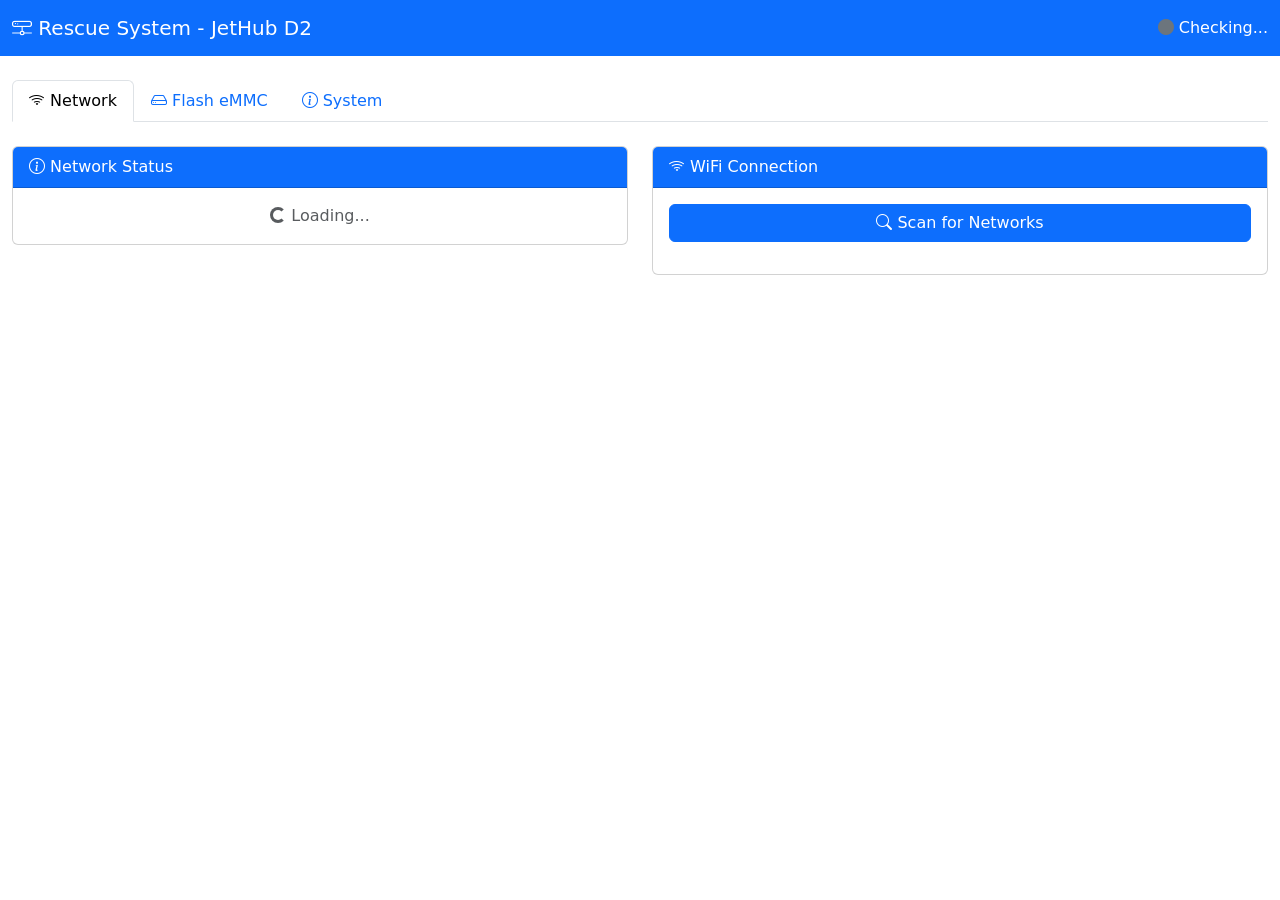
==== web-application/static/index.html @ 36097a75 "Initial commit" ====
<!DOCTYPE html>
<html lang="en">
<head>
    <meta charset="UTF-8">
    <meta name="viewport" content="width=device-width, initial-scale=1.0">
    <title>Rescue System - JetHub D2</title>

    <!-- Bootstrap 5 CSS -->
    <link href="https://cdn.jsdelivr.net/npm/bootstrap@5.3.0/dist/css/bootstrap.min.css" rel="stylesheet">

    <!-- Bootstrap Icons -->
    <link href="https://cdn.jsdelivr.net/npm/bootstrap-icons@1.10.0/font/bootstrap-icons.css" rel="stylesheet">

    <!-- Custom CSS -->
    <link href="/css/style.css" rel="stylesheet">
</head>
<body>
    <!-- Header -->
    <nav class="navbar navbar-dark bg-primary">
        <div class="container-fluid">
            <span class="navbar-brand mb-0 h1">
                <i class="bi bi-hdd-network"></i>
                Rescue System - JetHub D2
            </span>
            <span class="navbar-text text-white" id="connection-status">
                <i class="bi bi-circle-fill text-secondary"></i>
                Checking...
            </span>
        </div>
    </nav>

    <!-- Main Container -->
    <div class="container-fluid mt-4">
        <!-- Navigation Tabs -->
        <ul class="nav nav-tabs mb-4" id="mainTabs" role="tablist">
            <li class="nav-item" role="presentation">
                <button class="nav-link active" id="network-tab" data-bs-toggle="tab" data-bs-target="#network" type="button" role="tab">
                    <i class="bi bi-wifi"></i> Network
                </button>
            </li>
            <li class="nav-item" role="presentation">
                <button class="nav-link" id="flash-tab" data-bs-toggle="tab" data-bs-target="#flash" type="button" role="tab">
                    <i class="bi bi-hdd"></i> Flash eMMC
                </button>
            </li>
            <li class="nav-item" role="presentation">
                <button class="nav-link" id="system-tab" data-bs-toggle="tab" data-bs-target="#system" type="button" role="tab">
                    <i class="bi bi-info-circle"></i> System
                </button>
            </li>
        </ul>

        <!-- Tab Content -->
        <div class="tab-content" id="mainTabContent">

            <!-- Network Tab -->
            <div class="tab-pane fade show active" id="network" role="tabpanel">
                <div class="row">
                    <!-- Current Status -->
                    <div class="col-md-6 mb-4">
                        <div class="card">
                            <div class="card-header bg-primary text-white">
                                <i class="bi bi-info-circle"></i> Network Status
                            </div>
                            <div class="card-body" id="network-status">
                                <div class="text-center text-muted">
                                    <div class="spinner-border spinner-border-sm" role="status"></div>
                                    Loading...
                                </div>
                            </div>
                        </div>
                    </div>

                    <!-- WiFi Connection -->
                    <div class="col-md-6 mb-4">
                        <div class="card">
                            <div class="card-header bg-primary text-white">
                                <i class="bi bi-wifi"></i> WiFi Connection
                            </div>
                            <div class="card-body">
                                <button class="btn btn-primary w-100 mb-3" id="scan-wifi-btn" onclick="scanWiFi()">
                                    <i class="bi bi-search"></i> Scan for Networks
                                </button>

                                <div id="wifi-networks" class="d-none">
                                    <div class="mb-3">
                                        <label for="wifi-ssid" class="form-label">Network</label>
                                        <select class="form-select" id="wifi-ssid">
                                            <option value="">Select network...</option>
                                        </select>
                                    </div>
                                    <div class="mb-3">
                                        <label for="wifi-password" class="form-label">Password</label>
                                        <div class="input-group">
                                            <input type="password" class="form-control" id="wifi-password">
                                            <button class="btn btn-outline-secondary" type="button" id="toggle-password" onclick="togglePasswordVisibility()">
                                                <i class="bi bi-eye" id="password-icon"></i>
                                            </button>
                                        </div>
                                    </div>
                                    <button class="btn btn-success w-100" id="connect-wifi-btn" onclick="connectWiFi()">
                                        <i class="bi bi-plug"></i> Connect
                                    </button>
                                    <div id="wifi-connection-status" class="mt-3 d-none">
                                        <div class="alert alert-info mb-0">
                                            <div class="d-flex align-items-center">
                                                <div class="spinner-border spinner-border-sm me-2" role="status"></div>
                                                <span id="wifi-status-text">Connecting...</span>
                                            </div>
                                        </div>
                                    </div>
                                </div>
                            </div>
                        </div>

                    </div>
                </div>
            </div>

            <!-- Flash Tab -->
            <div class="tab-pane fade" id="flash" role="tabpanel">
                <div class="row">
                    <!-- Image Selection -->
                    <div class="col-md-6 mb-4">
                        <div class="card">
                            <div class="card-header bg-primary text-white">
                                <i class="bi bi-cloud-download"></i> Available Images
                            </div>
                            <div class="card-body">
                                <button class="btn btn-primary mb-3" onclick="loadImages()">
                                    <i class="bi bi-arrow-clockwise"></i> Refresh List
                                </button>

                                <div id="image-list">
                                    <div class="text-center text-muted">
                                        <div class="spinner-border spinner-border-sm" role="status"></div>
                                        Loading images...
                                    </div>
                                </div>
                            </div>
                        </div>
                    </div>

                    <!-- Flash Progress -->
                    <div class="col-md-6 mb-4">
                        <div class="card">
                            <div class="card-header bg-primary text-white">
                                <i class="bi bi-speedometer"></i> Progress
                            </div>
                            <div class="card-body">
                                <div id="flash-status">
                                    <p class="text-muted">No operation in progress</p>
                                </div>

                                <!-- Download Progress -->
                                <div id="download-progress" class="d-none">
                                    <h6>Downloading...</h6>
                                    <div class="progress mb-2">
                                        <div id="download-progress-bar" class="progress-bar progress-bar-striped progress-bar-animated" role="progressbar" style="width: 0%"></div>
                                    </div>
                                    <p class="small text-muted" id="download-status">0%</p>
                                    <button class="btn btn-sm btn-danger mt-2" onclick="cancelDownload()">
                                        <i class="bi bi-x-circle"></i> Cancel Download
                                    </button>
                                </div>

                                <!-- Flash Progress -->
                                <div id="flashing-progress" class="d-none">
                                    <h6>Flashing to eMMC...</h6>
                                    <div class="progress mb-2">
                                        <div class="progress-bar progress-bar-striped progress-bar-animated bg-warning" role="progressbar" style="width: 100%"></div>
                                    </div>
                                    <p class="small text-muted">Please wait, this may take several minutes...</p>
                                    <div class="alert alert-warning" role="alert">
                                        <i class="bi bi-exclamation-triangle"></i>
                                        <strong>Do not power off the device!</strong>
                                    </div>
                                </div>
                            </div>
                        </div>
                    </div>
                </div>

                <!-- Downloaded Files -->
                <div class="row">
                    <div class="col-12 mb-4">
                        <div class="card">
                            <div class="card-header bg-success text-white d-flex justify-content-between align-items-center">
                                <span><i class="bi bi-hdd"></i> Downloaded Files</span>
                                <button class="btn btn-sm btn-light" onclick="loadDownloadedFiles()">
                                    <i class="bi bi-arrow-clockwise"></i> Refresh
                                </button>
                            </div>
                            <div class="card-body">
                                <div id="downloaded-files">
                                    <div class="text-center text-muted">
                                        <div class="spinner-border spinner-border-sm" role="status"></div>
                                        Loading files...
                                    </div>
                                </div>
                            </div>
                        </div>
                    </div>
                </div>
            </div>

            <!-- System Tab -->
            <div class="tab-pane fade" id="system" role="tabpanel">
                <div class="row">
                    <!-- System Information -->
                    <div class="col-md-6 mb-4">
                        <div class="card">
                            <div class="card-header bg-primary text-white">
                                <i class="bi bi-cpu"></i> System Information
                            </div>
                            <div class="card-body" id="system-info">
                                <div class="text-center text-muted">
                                    <div class="spinner-border spinner-border-sm" role="status"></div>
                                    Loading...
                                </div>
                            </div>
                        </div>
                    </div>

                    <!-- System Actions -->
                    <div class="col-md-6 mb-4">
                        <div class="card">
                            <div class="card-header bg-primary text-white">
                                <i class="bi bi-gear"></i> System Actions
                            </div>
                            <div class="card-body">
                                <button class="btn btn-danger w-100" onclick="rebootSystem()">
                                    <i class="bi bi-arrow-clockwise"></i> Reboot System
                                </button>
                            </div>
                        </div>
                    </div>
                </div>
            </div>
        </div>
    </div>

    <!-- Toast Container for Notifications -->
    <div class="toast-container position-fixed bottom-0 end-0 p-3">
        <div id="notification-toast" class="toast" role="alert" aria-live="assertive" aria-atomic="true">
            <div class="toast-header">
                <strong class="me-auto" id="toast-title">Notification</strong>
                <button type="button" class="btn-close" data-bs-dismiss="toast" aria-label="Close"></button>
            </div>
            <div class="toast-body" id="toast-body">
                Message
            </div>
        </div>
    </div>

    <!-- Bootstrap 5 JS Bundle -->
    <script src="https://cdn.jsdelivr.net/npm/bootstrap@5.3.0/dist/js/bootstrap.bundle.min.js"></script>

    <!-- Custom JS -->
    <script src="/js/app.js"></script>
</body>
</html>
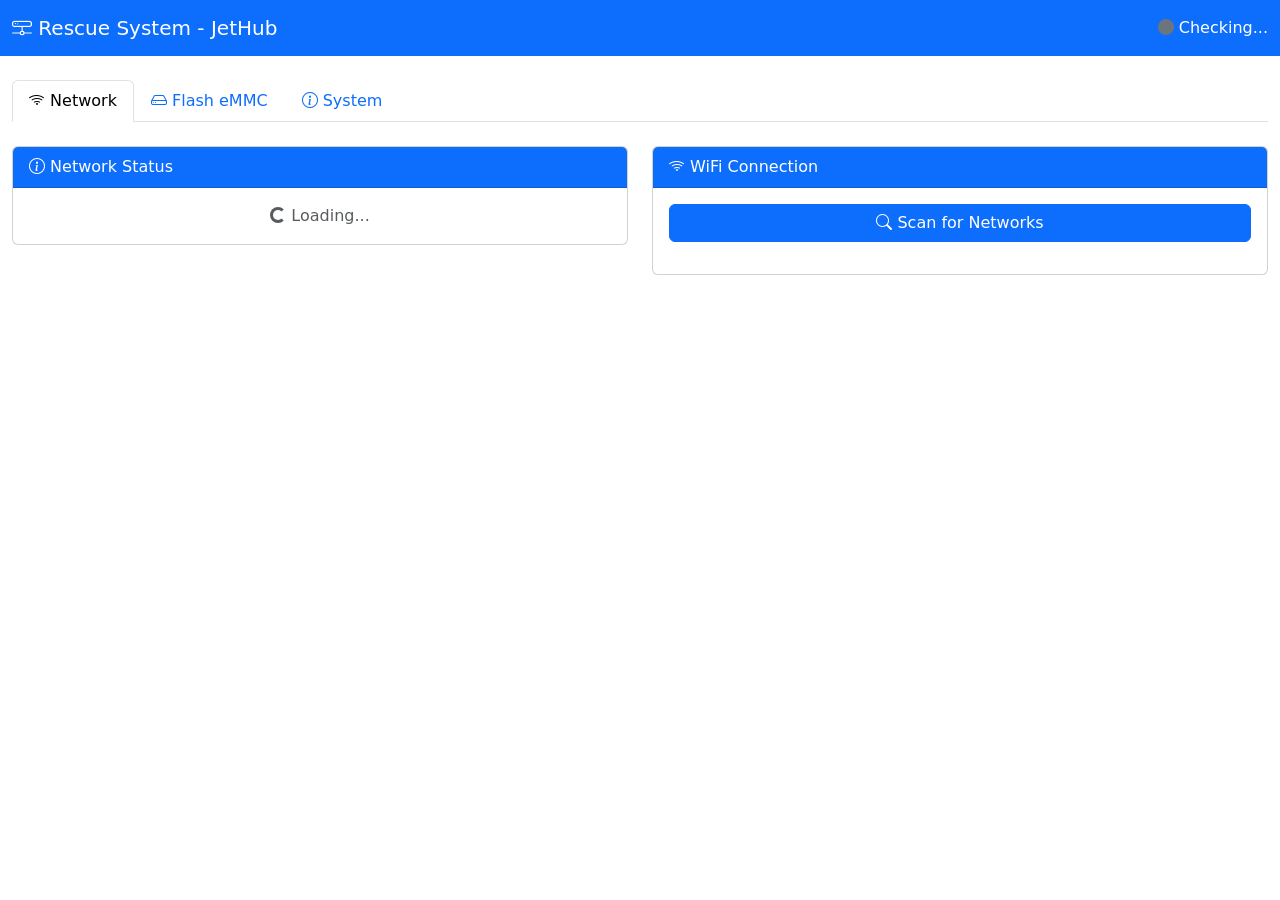
==== commit 17476579: "Remove device mentions" ====
--- a/web-application/static/index.html
+++ b/web-application/static/index.html
@@ -3,7 +3,7 @@
 <head>
     <meta charset="UTF-8">
     <meta name="viewport" content="width=device-width, initial-scale=1.0">
-    <title>Rescue System - JetHub D2</title>
+    <title>Rescue System - JetHub</title>
 
     <!-- Bootstrap 5 CSS -->
     <link href="https://cdn.jsdelivr.net/npm/bootstrap@5.3.0/dist/css/bootstrap.min.css" rel="stylesheet">
@@ -20,7 +20,7 @@
         <div class="container-fluid">
             <span class="navbar-brand mb-0 h1">
                 <i class="bi bi-hdd-network"></i>
-                Rescue System - JetHub D2
+                Rescue System - JetHub
             </span>
             <span class="navbar-text text-white" id="connection-status">
                 <i class="bi bi-circle-fill text-secondary"></i>
